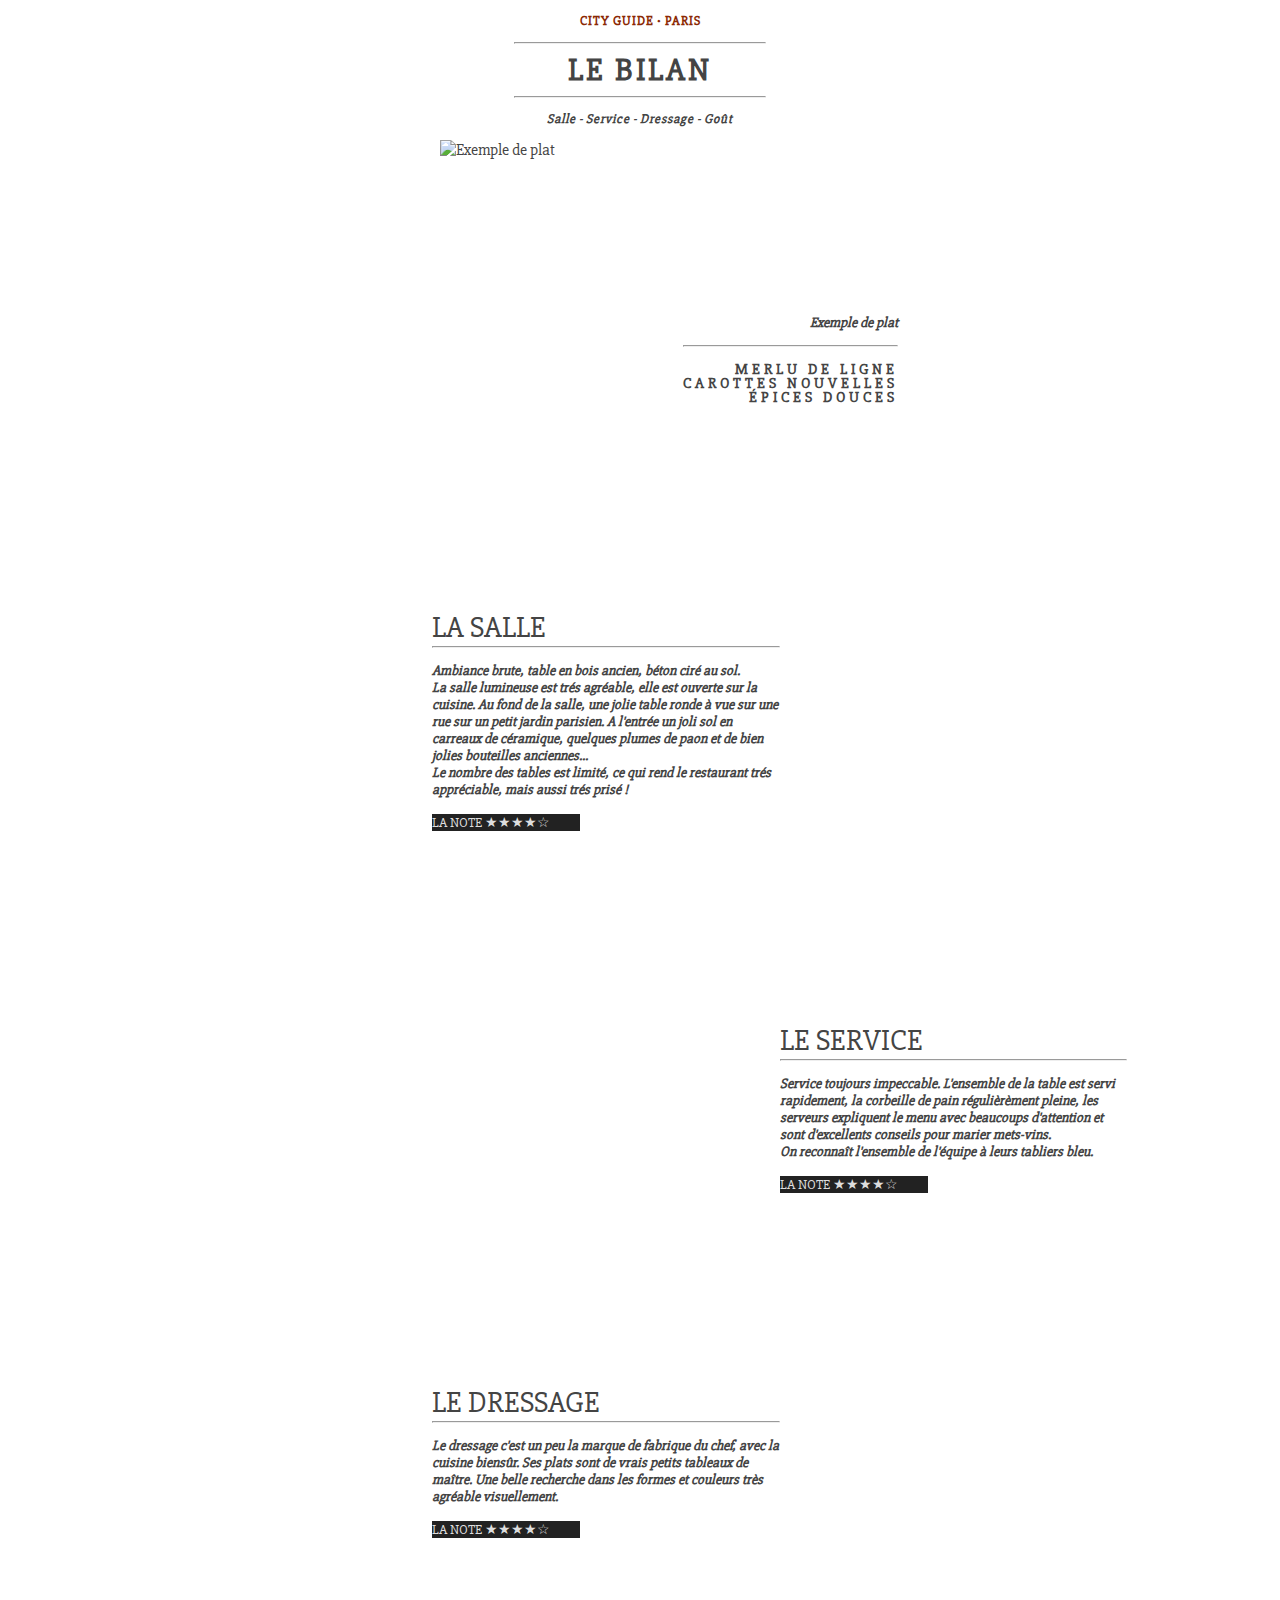
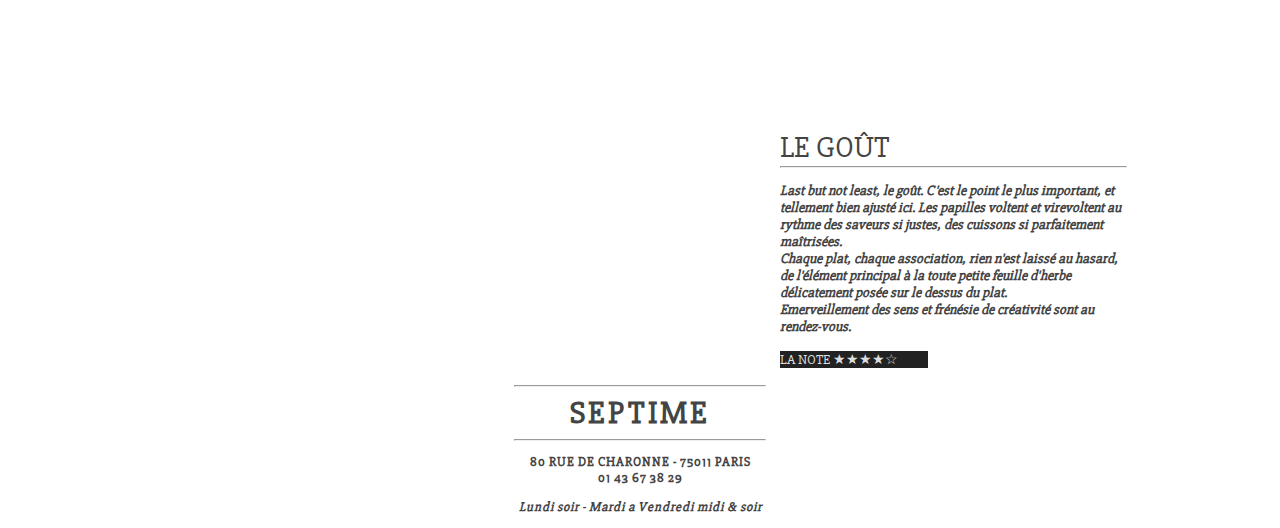
==== Ali/index.html @ ef01e20d "ee" ====
<!DOCTYPE html>
<html>
    <head>
        <meta charset="utf-8">
        <meta name="viewport" content="width=device-width, initial-scale=1.0">
        <meta http-equiv="X-UA-Compatible" content="ie-edge">
        <title>Entrainement</title>
        <link rel="stylesheet" href="style.css">
        <link href="https://fonts.googleapis.com/css?family=Slabo+27px" rel="stylesheet">
        <link href="https://fonts.googleapis.com/css?family=Lato" rel="stylesheet">

    </head>
    <body>
        <header>
            <p id="surtitle">CITY GUIDE • PARIS </p>
            <div class="title">
                <hr>
                <p class="title2">LE BILAN</p>
                <hr>
            </div>
            <p class="sub">Salle - Service - Dressage - Goût</p>
        </header>

        <div class="exemple">
            <section class="img">
                <img src="C:\xampp\htdocs\github\Entrainements\01_integration\Sujet\img\plate.jpg" alt="Exemple de plat">
            </section>
            <section class=txt1>
                <p class="italic">Exemple de plat</p>
                <hr>
                <p class="txt2">MERLU DE LIGNE <br>CAROTTES NOUVELLES <br>ÉPICES DOUCES</p>
            </section>
            <div class="clear"></div>
        </div>

        <div class="main">
            <div class="salle">
                <section class=txt>
                    <p class="subtitle">LA SALLE</p>
                    <hr>
                    <p class="italic">Ambiance brute, table en bois ancien, béton ciré au sol. <br> La salle lumineuse est trés agréable, elle est ouverte sur la cuisine. Au fond de la salle, une jolie table ronde à vue sur une rue sur un petit jardin parisien. A l'entrée un joli sol en carreaux de céramique, quelques plumes de paon et de bien jolies bouteilles anciennes... <br> Le nombre des tables est limité, ce qui rend le restaurant trés appréciable, mais aussi trés prisé !</p>
                    <p class="rating">LA NOTE <span>★</span><span>★</span><span>★</span><span>★</span><span>☆</span>          </p>
                </section>
                <section class="img1">
                    <img src="C:\xampp\htdocs\github\Entrainements\01_integration\Sujet\img\salle.jpg" alt="">
                </section>
                <div class="clear"></div>
            </div>

            <div class="service">
                <section class="img2">
                    <img src="C:\xampp\htdocs\github\Entrainements\01_integration\Sujet\img\service.jpg" alt="">
                </section>
                <section class="txt">
                    <p class="subtitle">LE SERVICE</p>
                    <hr>
                    <p class="italic">Service toujours impeccable. L'ensemble de la table est servi rapidement, la corbeille de pain régulièrèment pleine, les serveurs expliquent le menu avec beaucoups d'attention et sont d'excellents conseils pour marier mets-vins. <br>On reconnaît l'ensemble de l'équipe à leurs tabliers bleu.</p>
                    <p class="rating">LA NOTE <span>★</span><span>★</span><span>★</span><span>★</span><span>☆</span>          </p>
                </section>
                <div class="clear"></div>
            </div>

            <div class="dressage">
                <section class="txt">
                    <p class="subtitle">LE DRESSAGE</p>
                    <hr>
                    <p class="italic">Le dressage c'est un peu la marque de fabrique du chef, avec la cuisine biensûr. Ses plats sont de vrais petits tableaux de maître. Une belle recherche dans les formes et couleurs très agréable visuellement.</p>
                    <p class="rating">LA NOTE <span>★</span><span>★</span><span>★</span><span>★</span><span>☆</span>          </p>
                </section>
                <section class="img1">
                    <img src="C:\xampp\htdocs\github\Entrainements\01_integration\Sujet\img\dressage.jpg" alt="">
                </section>
                <div class="clear"></div>
            </div>

            <div class="gout">
                <section class="img2">
                    <img src="C:\xampp\htdocs\github\Entrainements\01_integration\Sujet\img\gout.jpg" alt="">
                </section>
                <section class="txt">
                    <p class="subtitle">LE GOÛT</p>
                    <hr>
                    <p class="italic">Last but not least, le goût. C'est le point le plus important, et tellement bien ajusté ici. Les papilles voltent et virevoltent au rythme des saveurs si justes, des cuissons si parfaitement maîtrisées. <br>Chaque plat, chaque association, rien n'est laissé au hasard, de l'élément principal à la toute petite feuille d'herbe délicatement posée sur le dessus du plat. <br> Emerveillement des sens et frénésie de créativité sont au rendez-vous.</p>
                    <p class="rating">LA NOTE <span>★</span><span>★</span><span>★</span><span>★</span><span>☆</span>          </p>
                </section>
                <div class="clear"></div>
            </div>
        </div>

        <footer>
            <img src="C:\xampp\htdocs\github\Entrainements\01_integration\Sujet\img\plan.png" alt="">
            <div class="title"><hr>
                <p class="title2">SEPTIME</p>
                <hr>
            </div>
            <p id="adresse">80 RUE DE CHARONNE - 75011 PARIS <br>01 43 67 38 29</p>
            <p class="sub">Lundi soir - Mardi a Vendredi midi & soir</p>
        </footer>
    </body>
</html>
---- Ali/style.css ----
body{
    font-family: 'Slabo 27px',cursive;;
    color: #444
}

hr{
    padding-left: 40%;
    padding-right: 40%;
    margin: 0px;
}

.title2{
    margin-top: 0.2em;
    margin-bottom: 0.2em;
}

#surtitle{
    text-align: center;
    color: #8b2903;
}

header, footer{
    font-size: 13px;
    font-weight: bold;
    letter-spacing: 1px;
}

.title{
    padding-left: 40%;
    padding-right: 40%;
    text-align: center;
    display: block;
    font-size: 32px;
    letter-spacing: 3px;

}

.sub{
    text-align: center;
    font-style: italic;
}

.italic{
    font-style: italic;
    font-weight: 600;
    font-size: 14px;
}

.exemple{
    display: block;
    width: 55%;
    padding-left: 27em;
}

.txt1{
    text-align: right;
    padding-top: 10em;
    padding-left: 8em;
    float: left;
    font-weight: 600;
}

.txt2{
    font-size: 15px;
    line-height: 14px;
    letter-spacing: 4px;
}

.img{
    float: left;
}

.salle, .service, .dressage, .gout{
    display:block;
    width: 55%;
    padding-left: 26.5em;
    /*padding-right: 25em;*/
}

.img1, .img2, .txt{
    float: left;
    width: 50%;
}

.txt{
    padding-top: 10em;
}

.img2{
    text-align: right;
}

.subtitle{
    font-weight: 550;
    font-size: 30px;
    margin-bottom: 0em;
}

.rating{
    display: inline;;
    color: #DDD;
    background-color: #222;
    font-size: 14px;
}



footer{
    text-align: center;
}

.clear{
    clear: both;
}
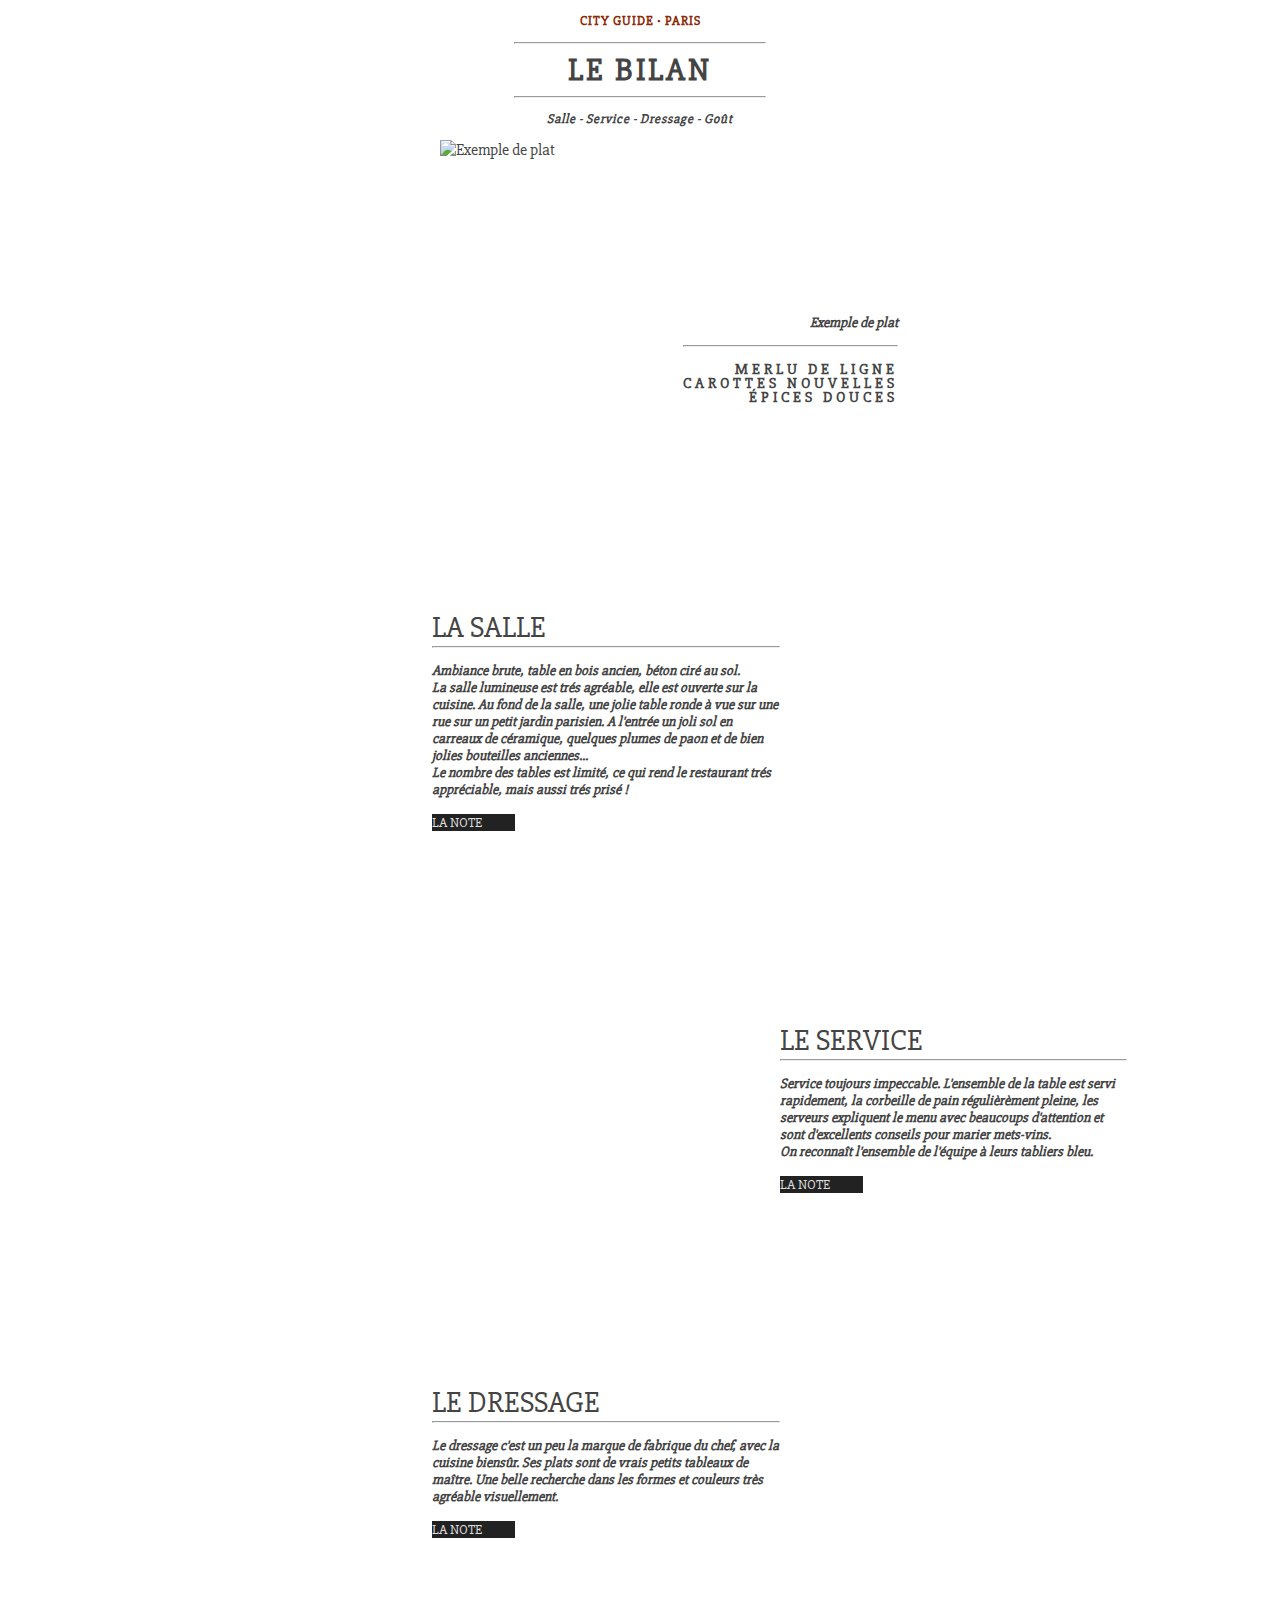
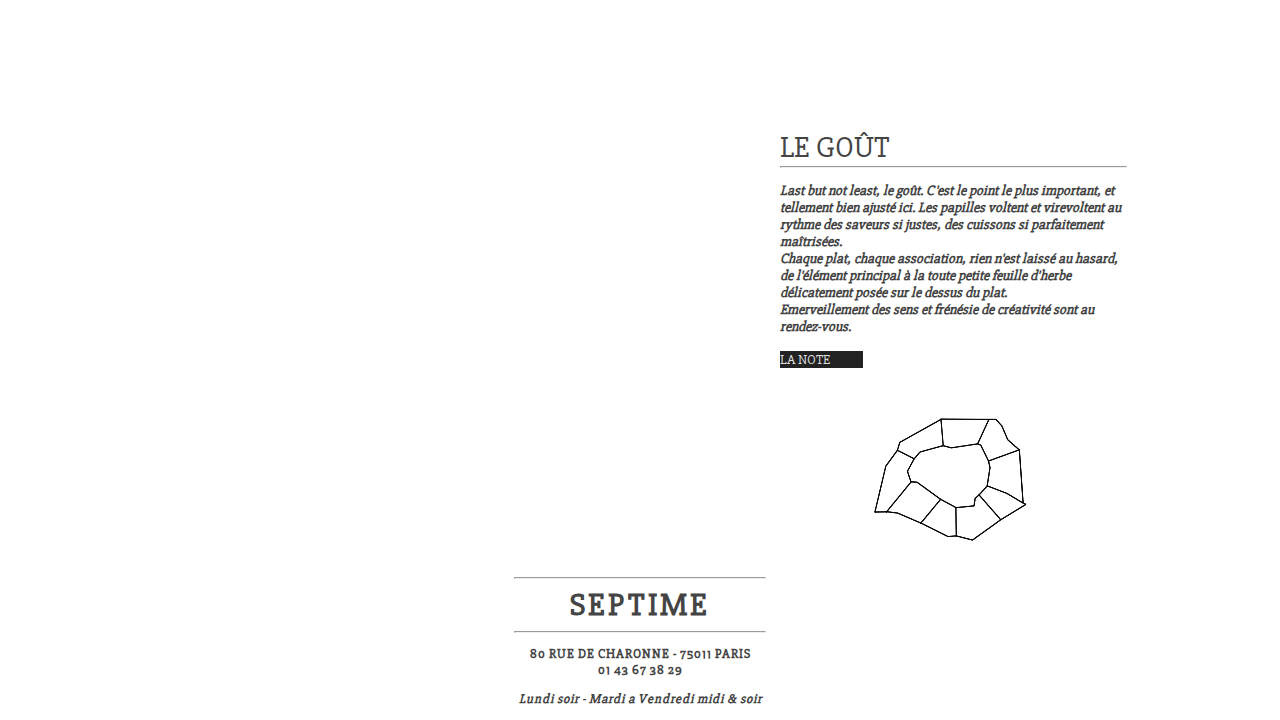
==== commit 222cef60: "eede" ====
--- a/Ali/index.html
+++ b/Ali/index.html
@@ -1,100 +1,105 @@
 <!DOCTYPE html>
 <html>
-    <head>
-        <meta charset="utf-8">
-        <meta name="viewport" content="width=device-width, initial-scale=1.0">
-        <meta http-equiv="X-UA-Compatible" content="ie-edge">
-        <title>Entrainement</title>
-        <link rel="stylesheet" href="style.css">
-        <link href="https://fonts.googleapis.com/css?family=Slabo+27px" rel="stylesheet">
-        <link href="https://fonts.googleapis.com/css?family=Lato" rel="stylesheet">
+<head>
+    <meta charset="utf-8">
+    <meta name="viewport" content="width=device-width, initial-scale=1.0">
+    <meta http-equiv="X-UA-Compatible" content="ie-edge">
+    <title>Entrainement</title>
+    <link rel="stylesheet" href="style.css">
+    <link href="https://fonts.googleapis.com/css?family=Slabo+27px" rel="stylesheet">
+    <link rel="stylesheet" href="C:\xampp\htdocs\github\Entrainements\Ali\font-awesome-4.7.0\css\font-awesome.min.css">
 
-    </head>
-    <body>
-        <header>
-            <p id="surtitle">CITY GUIDE • PARIS </p>
-            <div class="title">
+</head>
+<body>
+    <header>
+        <p id="surtitle">CITY GUIDE • PARIS </p>
+        <div class="title">
+            <hr>
+            <p class="title2">LE BILAN</p>
+            <hr>
+        </div>
+        <nav>
+            <p class="sub"><a href="#ref1">Salle</a> - <a href="#ref2">Service</a> - <a href="#ref3">Dressage</a> - <a href="#ref4">Goût</a></p>
+        </nav>
+    </header>
+
+    <div class="exemple">
+        <section class="img">
+            <img src="C:\xampp\htdocs\github\Entrainements\01_integration\Sujet\img\plate.jpg" alt="Exemple de plat">
+        </section>
+        <section class=txt1>
+            <p class="italic">Exemple de plat</p>
+            <hr>
+            <p class="txt2">MERLU DE LIGNE <br>CAROTTES NOUVELLES <br>ÉPICES DOUCES</p>
+        </section>
+        <div class="clear"></div>
+    </div>
+
+    <div class="main">
+        <div class="salle">
+            <section class=txt>
+                <p class="subtitle" id="ref1">LA SALLE</p>
                 <hr>
-                <p class="title2">LE BILAN</p>
-                <hr>
-            </div>
-            <p class="sub">Salle - Service - Dressage - Goût</p>
-        </header>
-
-        <div class="exemple">
-            <section class="img">
-                <img src="C:\xampp\htdocs\github\Entrainements\01_integration\Sujet\img\plate.jpg" alt="Exemple de plat">
+                <p class="italic">Ambiance brute, table en bois ancien, béton ciré au sol. <br> La salle lumineuse est trés agréable, elle est ouverte sur la cuisine. Au fond de la salle, une jolie table ronde à vue sur une rue sur un petit jardin parisien. A l'entrée un joli sol en carreaux de céramique, quelques plumes de paon et de bien jolies bouteilles anciennes... <br> Le nombre des tables est limité, ce qui rend le restaurant trés appréciable, mais aussi trés prisé !</p>
+                <p class="rating">LA NOTE <span><i class="fa fa-star" aria-hidden="true"></i><i class="fa fa-star" aria-hidden="true"></i><i class="fa fa-star" aria-hidden="true"></i><i class="fa fa-star-half-o" aria-hidden="true"></i><i class="fa fa-star-o" aria-hidden="true"></i></span>          </p>
             </section>
-            <section class=txt1>
-                <p class="italic">Exemple de plat</p>
-                <hr>
-                <p class="txt2">MERLU DE LIGNE <br>CAROTTES NOUVELLES <br>ÉPICES DOUCES</p>
+            <section class="img1">
+                <img src="C:\xampp\htdocs\github\Entrainements\01_integration\Sujet\img\salle.jpg" alt="">
             </section>
             <div class="clear"></div>
         </div>
 
-        <div class="main">
-            <div class="salle">
-                <section class=txt>
-                    <p class="subtitle">LA SALLE</p>
-                    <hr>
-                    <p class="italic">Ambiance brute, table en bois ancien, béton ciré au sol. <br> La salle lumineuse est trés agréable, elle est ouverte sur la cuisine. Au fond de la salle, une jolie table ronde à vue sur une rue sur un petit jardin parisien. A l'entrée un joli sol en carreaux de céramique, quelques plumes de paon et de bien jolies bouteilles anciennes... <br> Le nombre des tables est limité, ce qui rend le restaurant trés appréciable, mais aussi trés prisé !</p>
-                    <p class="rating">LA NOTE <span>★</span><span>★</span><span>★</span><span>★</span><span>☆</span>          </p>
-                </section>
-                <section class="img1">
-                    <img src="C:\xampp\htdocs\github\Entrainements\01_integration\Sujet\img\salle.jpg" alt="">
-                </section>
-                <div class="clear"></div>
-            </div>
-
-            <div class="service">
-                <section class="img2">
-                    <img src="C:\xampp\htdocs\github\Entrainements\01_integration\Sujet\img\service.jpg" alt="">
-                </section>
-                <section class="txt">
-                    <p class="subtitle">LE SERVICE</p>
-                    <hr>
-                    <p class="italic">Service toujours impeccable. L'ensemble de la table est servi rapidement, la corbeille de pain régulièrèment pleine, les serveurs expliquent le menu avec beaucoups d'attention et sont d'excellents conseils pour marier mets-vins. <br>On reconnaît l'ensemble de l'équipe à leurs tabliers bleu.</p>
-                    <p class="rating">LA NOTE <span>★</span><span>★</span><span>★</span><span>★</span><span>☆</span>          </p>
-                </section>
-                <div class="clear"></div>
-            </div>
-
-            <div class="dressage">
-                <section class="txt">
-                    <p class="subtitle">LE DRESSAGE</p>
-                    <hr>
-                    <p class="italic">Le dressage c'est un peu la marque de fabrique du chef, avec la cuisine biensûr. Ses plats sont de vrais petits tableaux de maître. Une belle recherche dans les formes et couleurs très agréable visuellement.</p>
-                    <p class="rating">LA NOTE <span>★</span><span>★</span><span>★</span><span>★</span><span>☆</span>          </p>
-                </section>
-                <section class="img1">
-                    <img src="C:\xampp\htdocs\github\Entrainements\01_integration\Sujet\img\dressage.jpg" alt="">
-                </section>
-                <div class="clear"></div>
-            </div>
-
-            <div class="gout">
-                <section class="img2">
-                    <img src="C:\xampp\htdocs\github\Entrainements\01_integration\Sujet\img\gout.jpg" alt="">
-                </section>
-                <section class="txt">
-                    <p class="subtitle">LE GOÛT</p>
-                    <hr>
-                    <p class="italic">Last but not least, le goût. C'est le point le plus important, et tellement bien ajusté ici. Les papilles voltent et virevoltent au rythme des saveurs si justes, des cuissons si parfaitement maîtrisées. <br>Chaque plat, chaque association, rien n'est laissé au hasard, de l'élément principal à la toute petite feuille d'herbe délicatement posée sur le dessus du plat. <br> Emerveillement des sens et frénésie de créativité sont au rendez-vous.</p>
-                    <p class="rating">LA NOTE <span>★</span><span>★</span><span>★</span><span>★</span><span>☆</span>          </p>
-                </section>
-                <div class="clear"></div>
-            </div>
+        <div class="service">
+            <section class="img2">
+                <img src="C:\xampp\htdocs\github\Entrainements\01_integration\Sujet\img\service.jpg" alt="">
+            </section>
+            <section class="txt">
+                <p class="subtitle" id="ref2">LE SERVICE</p>
+                <hr>
+                <p class="italic">Service toujours impeccable. L'ensemble de la table est servi rapidement, la corbeille de pain régulièrèment pleine, les serveurs expliquent le menu avec beaucoups d'attention et sont d'excellents conseils pour marier mets-vins. <br>On reconnaît l'ensemble de l'équipe à leurs tabliers bleu.</p>
+                <p class="rating">LA NOTE <span><i class="fa fa-star" aria-hidden="true"></i><i class="fa fa-star" aria-hidden="true"></i><i class="fa fa-star" aria-hidden="true"></i><i class="fa fa-star" aria-hidden="true"></i><i class="fa fa-star-o" aria-hidden="true"></i></span>          </p>
+            </section>
+            <div class="clear"></div>
         </div>
 
-        <footer>
-            <img src="C:\xampp\htdocs\github\Entrainements\01_integration\Sujet\img\plan.png" alt="">
+        <div class="dressage">
+            <section class="txt">
+                <p class="subtitle" id="ref3">LE DRESSAGE</p>
+                <hr>
+                <p class="italic">Le dressage c'est un peu la marque de fabrique du chef, avec la cuisine biensûr. Ses plats sont de vrais petits tableaux de maître. Une belle recherche dans les formes et couleurs très agréable visuellement.</p>
+                <p class="rating">LA NOTE <span><i class="fa fa-star" aria-hidden="true"></i><i class="fa fa-star" aria-hidden="true"></i><i class="fa fa-star" aria-hidden="true"></i><i class="fa fa-star" aria-hidden="true"></i><i class="fa fa-star-o" aria-hidden="true"></i></span>          </p>
+            </section>
+            <section class="img1">
+                <img src="C:\xampp\htdocs\github\Entrainements\01_integration\Sujet\img\dressage.jpg" alt="">
+            </section>
+            <div class="clear"></div>
+        </div>
+
+        <div class="gout">
+            <section class="img2">
+                <img src="C:\xampp\htdocs\github\Entrainements\01_integration\Sujet\img\gout.jpg" alt="">
+            </section>
+            <section class="txt">
+                <p class="subtitle" id="ref4">LE GOÛT</p>
+                <hr>
+                <p class="italic">Last but not least, le goût. C'est le point le plus important, et tellement bien ajusté ici. Les papilles voltent et virevoltent au rythme des saveurs si justes, des cuissons si parfaitement maîtrisées. <br>Chaque plat, chaque association, rien n'est laissé au hasard, de l'élément principal à la toute petite feuille d'herbe délicatement posée sur le dessus du plat. <br> Emerveillement des sens et frénésie de créativité sont au rendez-vous.</p>
+                <p class="rating">LA NOTE <span><i class="fa fa-star" aria-hidden="true"></i><i class="fa fa-star" aria-hidden="true"></i><i class="fa fa-star" aria-hidden="true"></i><i class="fa fa-star" aria-hidden="true"></i><i class="fa fa-star-half-o" aria-hidden="true"></i> </span>          </p>
+            </section>
+            <div class="clear"></div>
+        </div>
+    </div>
+
+    <footer>
+        <div class="last">
+            <p id="cityguide">CITY GUIDE</p>
+            <p id="parisfrance">Paris - France</p>
+        </div>
             <div class="title"><hr>
-                <p class="title2">SEPTIME</p>
-                <hr>
-            </div>
-            <p id="adresse">80 RUE DE CHARONNE - 75011 PARIS <br>01 43 67 38 29</p>
-            <p class="sub">Lundi soir - Mardi a Vendredi midi & soir</p>
-        </footer>
-    </body>
+            <p class="title2">SEPTIME</p>
+            <hr>
+        </div>
+        <p id="adresse">80 RUE DE CHARONNE - 75011 PARIS <br>01 43 67 38 29</p>
+        <p class="sub">Lundi soir - Mardi a Vendredi midi & soir</p>
+    </footer>
+</body>
 </html>
--- a/Ali/style.css
+++ b/Ali/style.css
@@ -1,7 +1,15 @@
 body{
-    font-family: 'Slabo 27px',cursive;;
+    font-family: 'Slabo 27px',cursive;
     color: #444
 }
+
+
+
+a{
+    text-decoration: none;
+    color: inherit;
+}
+
 
 hr{
     padding-left: 40%;
@@ -104,9 +112,28 @@
 }
 
 
-
 footer{
     text-align: center;
+}
+
+.last{
+    display: block;
+    padding-left: 125em;
+    width: 20em;
+    height: 15em;
+    background-image:url(plan.png);
+    background-repeat: no-repeat;
+    background-position: center;
+}
+
+#cityguide, #parisfrance{
+    text-align: center;
+    padding-top: 6em;
+    padding-right: 100em;
+}
+
+span{
+    /*font-family: 'Font Awesome',cursive;*/
 }
 
 .clear{
